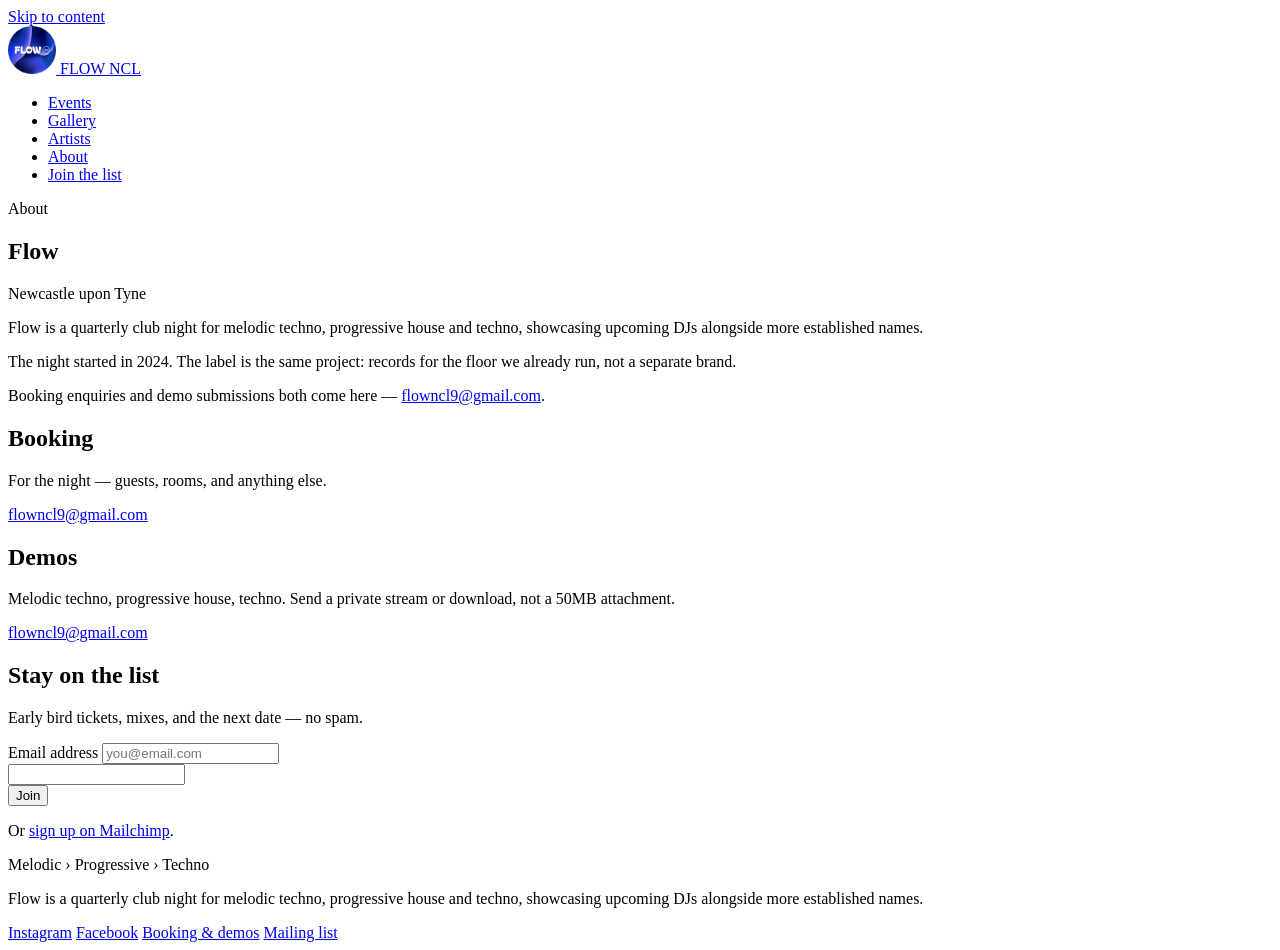
==== about/index.html @ 80e371a3 "Publish Flow website" ====
<!DOCTYPE html><html lang="en-GB"> <head><meta charset="utf-8"><meta name="viewport" content="width=device-width, initial-scale=1"><title>About — Flow</title><meta name="description" content="Flow is a quarterly club night for melodic techno, progressive house and techno, showcasing upcoming DJs alongside more established names."><link rel="canonical" href="https://impossibleworking.github.io/flow-ncl/about/"><link rel="icon" type="image/png" href="/favicon.png"><link rel="apple-touch-icon" href="/apple-touch-icon.png"><meta name="theme-color" content="#050A30"><meta property="og:type" content="website"><meta property="og:site_name" content="Flow"><meta property="og:title" content="About — Flow"><meta property="og:description" content="Flow is a quarterly club night for melodic techno, progressive house and techno, showcasing upcoming DJs alongside more established names."><meta property="og:url" content="https://impossibleworking.github.io/flow-ncl/about/"><meta property="og:image" content="https://impossibleworking.github.io/images/brand/logo-og.png"><meta name="twitter:card" content="summary_large_image"><meta name="twitter:title" content="About — Flow"><meta name="twitter:description" content="Flow is a quarterly club night for melodic techno, progressive house and techno, showcasing upcoming DJs alongside more established names."><meta name="twitter:image" content="https://impossibleworking.github.io/images/brand/logo-og.png"><link rel="stylesheet" href="/flow-ncl/_astro/about.BC4oXZoK.css"></head> <body class="relative antialiased"> <a class="skip-link" href="#main">Skip to content</a> <div class="blobs" aria-hidden="true"> <div class="blob blob-a"></div> <div class="blob blob-b"></div> <div class="blob blob-c"></div> </div> <div class="grain" aria-hidden="true"></div> <header class="sticky top-0 z-30 border-b border-white/5 bg-ink/70 backdrop-blur-md"> <div class="wrap flex items-center justify-between gap-4 py-3"> <a href="/" class="flex items-center gap-3 no-underline"> <img src="/images/brand/logo-circle.png" alt="" width="48" height="48" class="size-12"> <span class="flex flex-col leading-none"> <span class="text-lg font-semibold tracking-[0.18em]">FLOW</span> <span class="mt-1 w-fit rounded-full border border-white/40 px-1.5 py-px text-[0.6rem] font-medium tracking-[0.2em] text-mist">
NCL
</span> </span> </a> <nav aria-label="Primary"> <ul class="flex flex-wrap items-center justify-end gap-x-5 gap-y-1 text-sm text-mist"> <li> <a href="/events" class="transition-colors hover:text-bone"> Events </a> </li><li> <a href="/gallery" class="transition-colors hover:text-bone"> Gallery </a> </li><li> <a href="/artists" class="transition-colors hover:text-bone"> Artists </a> </li><li> <a href="/about" class="transition-colors hover:text-bone"> About </a> </li> <li> <a href="/#list" class="font-medium text-cyan hover:text-bone">
Join the list
</a> </li> </ul> </nav> </div> </header> <main id="main" class="relative z-10">  <article class="wrap grid gap-12 py-16 md:grid-cols-[0.9fr_1.1fr] md:py-24"> <div> <p class="text-xs uppercase tracking-[0.28em] text-cyan">About</p> <h1 class="mt-3 text-4xl font-semibold md:text-5xl">Flow</h1> <p class="mt-2 text-mist">Newcastle upon Tyne</p> </div> <div class="space-y-6 text-lg leading-relaxed text-bone/90"> <p>Flow is a quarterly club night for melodic techno, progressive house and techno, showcasing upcoming DJs alongside more established names.</p> <p>
The night started in 2024. The label is the same project: records for the
        floor we already run, not a separate brand.
</p> <p>
Booking enquiries and demo submissions both come here —
<a href="mailto:flowncl9@gmail.com" class="text-cyan">flowncl9@gmail.com</a>.
</p> </div> </article> <div class="wrap grid gap-6 pb-24 md:grid-cols-2"> <section class="rounded-3xl border border-white/10 p-8"> <h2 class="text-xs uppercase tracking-[0.22em] text-cyan">Booking</h2> <p class="mt-3 text-mist">
For the night — guests, rooms, and anything else.
</p> <a href="mailto:flowncl9@gmail.com" class="mt-6 inline-block font-medium text-bone"> flowncl9@gmail.com </a> </section> <section class="rounded-3xl border border-white/10 p-8"> <h2 class="text-xs uppercase tracking-[0.22em] text-cyan">Demos</h2> <p class="mt-3 text-mist">
Melodic techno, progressive house, techno. Send a private stream or
        download, not a 50MB attachment.
</p> <a href="mailto:flowncl9@gmail.com" class="mt-6 inline-block font-medium text-bone"> flowncl9@gmail.com </a> </section> </div> <div class="wrap pb-24"> <section id="list" class="rounded-3xl border border-white/10 bg-deep/50 p-8 md:p-10"> <h2 class="text-2xl font-semibold">Stay on the list</h2> <p class="mt-2 max-w-xl text-mist">Early bird tickets, mixes, and the next date — no spam.</p> <form action="https://mc.us3.list-manage.com/subscribe/post?u=d2b86667d7615fa047376dcdd&id=f7421cbb6b&f_id=00b0e5e3f0" method="post" target="_blank" novalidate class="relative mt-6 flex max-w-xl flex-col gap-3 sm:flex-row"> <label class="sr-only" for="list-email">Email address</label> <input id="list-email" type="email" name="EMAIL" required autocomplete="email" placeholder="you@email.com" class="min-h-12 flex-1 rounded-full border border-white/15 bg-ink/60 px-5 text-bone placeholder:text-mist/70"> <div class="pointer-events-none absolute -left-[5000px] h-0 w-0 overflow-hidden" aria-hidden="true"> <input type="text" name="b_d2b86667d7615fa047376dcdd_664192" tabindex="-1" value="" autocomplete="off" aria-hidden="true"> </div> <button type="submit" class="min-h-12 rounded-full bg-cyan px-7 font-semibold text-ink transition-opacity hover:opacity-90">
Join
</button> </form> <p class="mt-3 text-sm text-mist">
Or
<a href="https://mailchi.mp/abb940db05fb/flow-mailing-list">sign up on Mailchimp</a>.
</p> </section> </div>  </main> <footer class="relative z-10 mt-24 border-t border-white/10"> <div class="wrap flex flex-col gap-8 py-12 md:flex-row md:items-end md:justify-between"> <div> <p class="text-sm tracking-[0.2em] text-mist">Melodic › Progressive › Techno</p> <p class="mt-3 max-w-md text-bone/90">Flow is a quarterly club night for melodic techno, progressive house and techno, showcasing upcoming DJs alongside more established names.</p> </div> <div class="flex flex-col gap-2 text-sm text-mist"> <a href="https://www.instagram.com/flow.ncl/" rel="me">Instagram</a> <a href="https://www.facebook.com/profile.php?id=61555344211236" rel="me">Facebook</a> <a href="mailto:flowncl9@gmail.com">Booking &amp; demos</a> <a href="https://mailchi.mp/abb940db05fb/flow-mailing-list">Mailing list</a> </div> </div> </footer> </body></html>
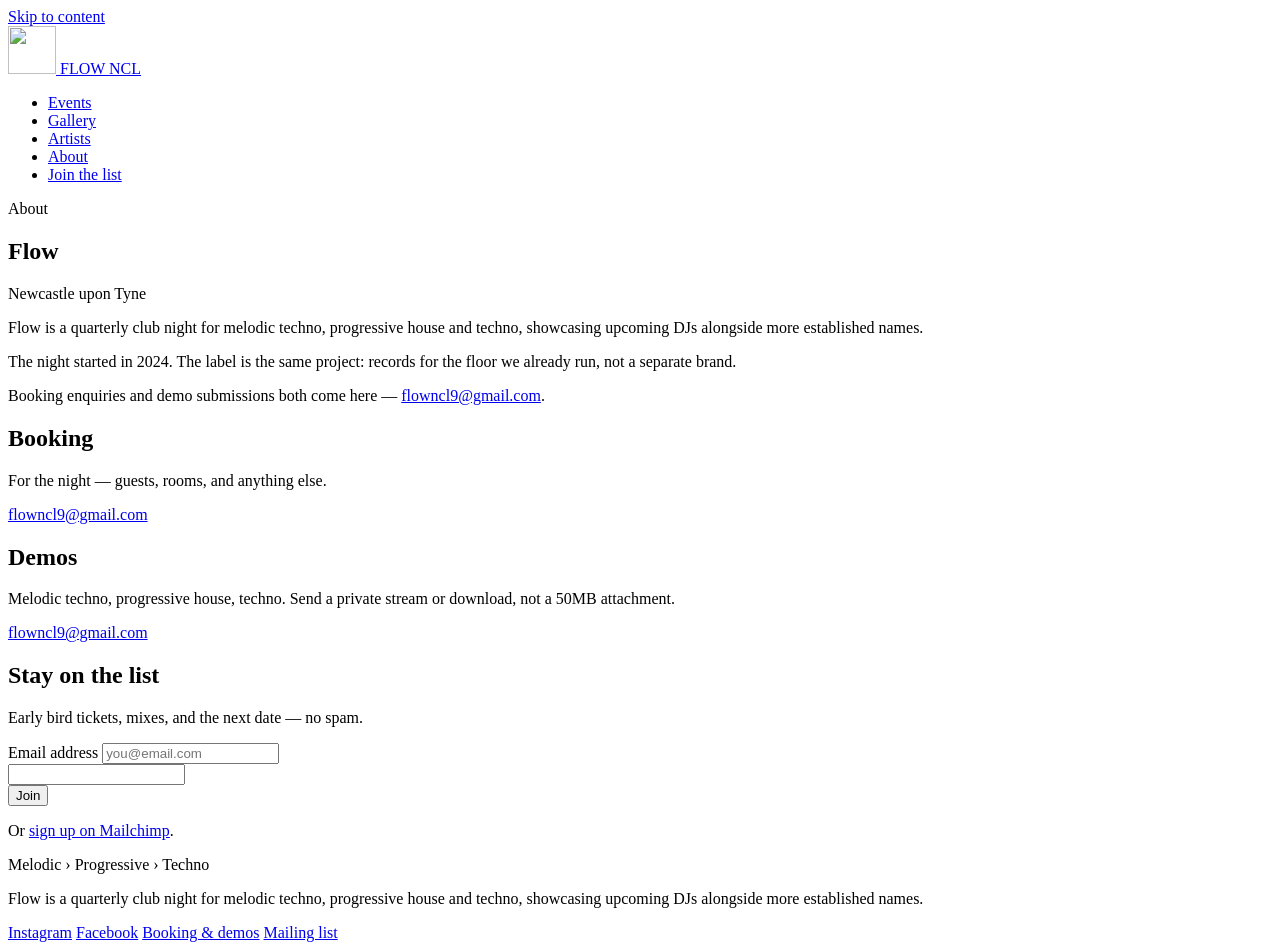
==== commit d0608386: "Fix asset and nav paths for GitHub Pages" ====
--- a/about/index.html
+++ b/about/index.html
@@ -1,6 +1,6 @@
-<!DOCTYPE html><html lang="en-GB"> <head><meta charset="utf-8"><meta name="viewport" content="width=device-width, initial-scale=1"><title>About — Flow</title><meta name="description" content="Flow is a quarterly club night for melodic techno, progressive house and techno, showcasing upcoming DJs alongside more established names."><link rel="canonical" href="https://impossibleworking.github.io/flow-ncl/about/"><link rel="icon" type="image/png" href="/favicon.png"><link rel="apple-touch-icon" href="/apple-touch-icon.png"><meta name="theme-color" content="#050A30"><meta property="og:type" content="website"><meta property="og:site_name" content="Flow"><meta property="og:title" content="About — Flow"><meta property="og:description" content="Flow is a quarterly club night for melodic techno, progressive house and techno, showcasing upcoming DJs alongside more established names."><meta property="og:url" content="https://impossibleworking.github.io/flow-ncl/about/"><meta property="og:image" content="https://impossibleworking.github.io/images/brand/logo-og.png"><meta name="twitter:card" content="summary_large_image"><meta name="twitter:title" content="About — Flow"><meta name="twitter:description" content="Flow is a quarterly club night for melodic techno, progressive house and techno, showcasing upcoming DJs alongside more established names."><meta name="twitter:image" content="https://impossibleworking.github.io/images/brand/logo-og.png"><link rel="stylesheet" href="/flow-ncl/_astro/about.BC4oXZoK.css"></head> <body class="relative antialiased"> <a class="skip-link" href="#main">Skip to content</a> <div class="blobs" aria-hidden="true"> <div class="blob blob-a"></div> <div class="blob blob-b"></div> <div class="blob blob-c"></div> </div> <div class="grain" aria-hidden="true"></div> <header class="sticky top-0 z-30 border-b border-white/5 bg-ink/70 backdrop-blur-md"> <div class="wrap flex items-center justify-between gap-4 py-3"> <a href="/" class="flex items-center gap-3 no-underline"> <img src="/images/brand/logo-circle.png" alt="" width="48" height="48" class="size-12"> <span class="flex flex-col leading-none"> <span class="text-lg font-semibold tracking-[0.18em]">FLOW</span> <span class="mt-1 w-fit rounded-full border border-white/40 px-1.5 py-px text-[0.6rem] font-medium tracking-[0.2em] text-mist">
+<!DOCTYPE html><html lang="en-GB"> <head><meta charset="utf-8"><meta name="viewport" content="width=device-width, initial-scale=1"><title>About — Flow</title><meta name="description" content="Flow is a quarterly club night for melodic techno, progressive house and techno, showcasing upcoming DJs alongside more established names."><link rel="canonical" href="https://impossibleworking.github.io/flow-ncl/about/"><link rel="icon" type="image/png" href="/flow-ncl/favicon.png"><link rel="apple-touch-icon" href="/flow-ncl/apple-touch-icon.png"><meta name="theme-color" content="#050A30"><meta property="og:type" content="website"><meta property="og:site_name" content="Flow"><meta property="og:title" content="About — Flow"><meta property="og:description" content="Flow is a quarterly club night for melodic techno, progressive house and techno, showcasing upcoming DJs alongside more established names."><meta property="og:url" content="https://impossibleworking.github.io/flow-ncl/about/"><meta property="og:image" content="https://impossibleworking.github.io/flow-ncl/images/brand/logo-og.png"><meta name="twitter:card" content="summary_large_image"><meta name="twitter:title" content="About — Flow"><meta name="twitter:description" content="Flow is a quarterly club night for melodic techno, progressive house and techno, showcasing upcoming DJs alongside more established names."><meta name="twitter:image" content="https://impossibleworking.github.io/flow-ncl/images/brand/logo-og.png"><link rel="stylesheet" href="/flow-ncl/_astro/about.BC4oXZoK.css"></head> <body class="relative antialiased"> <a class="skip-link" href="#main">Skip to content</a> <div class="blobs" aria-hidden="true"> <div class="blob blob-a"></div> <div class="blob blob-b"></div> <div class="blob blob-c"></div> </div> <div class="grain" aria-hidden="true"></div> <header class="sticky top-0 z-30 border-b border-white/5 bg-ink/70 backdrop-blur-md"> <div class="wrap flex items-center justify-between gap-4 py-3"> <a href="/flow-ncl/" class="flex items-center gap-3 no-underline"> <img src="/flow-ncl/images/brand/logo-circle.png" alt="" width="48" height="48" class="size-12"> <span class="flex flex-col leading-none"> <span class="text-lg font-semibold tracking-[0.18em]">FLOW</span> <span class="mt-1 w-fit rounded-full border border-white/40 px-1.5 py-px text-[0.6rem] font-medium tracking-[0.2em] text-mist">
 NCL
-</span> </span> </a> <nav aria-label="Primary"> <ul class="flex flex-wrap items-center justify-end gap-x-5 gap-y-1 text-sm text-mist"> <li> <a href="/events" class="transition-colors hover:text-bone"> Events </a> </li><li> <a href="/gallery" class="transition-colors hover:text-bone"> Gallery </a> </li><li> <a href="/artists" class="transition-colors hover:text-bone"> Artists </a> </li><li> <a href="/about" class="transition-colors hover:text-bone"> About </a> </li> <li> <a href="/#list" class="font-medium text-cyan hover:text-bone">
+</span> </span> </a> <nav aria-label="Primary"> <ul class="flex flex-wrap items-center justify-end gap-x-5 gap-y-1 text-sm text-mist"> <li> <a href="/flow-ncl/events" class="transition-colors hover:text-bone"> Events </a> </li><li> <a href="/flow-ncl/gallery" class="transition-colors hover:text-bone"> Gallery </a> </li><li> <a href="/flow-ncl/artists" class="transition-colors hover:text-bone"> Artists </a> </li><li> <a href="/flow-ncl/about" class="transition-colors hover:text-bone" aria-current="page"> About </a> </li> <li> <a href="/flow-ncl/#list" class="font-medium text-cyan hover:text-bone">
 Join the list
 </a> </li> </ul> </nav> </div> </header> <main id="main" class="relative z-10">  <article class="wrap grid gap-12 py-16 md:grid-cols-[0.9fr_1.1fr] md:py-24"> <div> <p class="text-xs uppercase tracking-[0.28em] text-cyan">About</p> <h1 class="mt-3 text-4xl font-semibold md:text-5xl">Flow</h1> <p class="mt-2 text-mist">Newcastle upon Tyne</p> </div> <div class="space-y-6 text-lg leading-relaxed text-bone/90"> <p>Flow is a quarterly club night for melodic techno, progressive house and techno, showcasing upcoming DJs alongside more established names.</p> <p>
 The night started in 2024. The label is the same project: records for the
